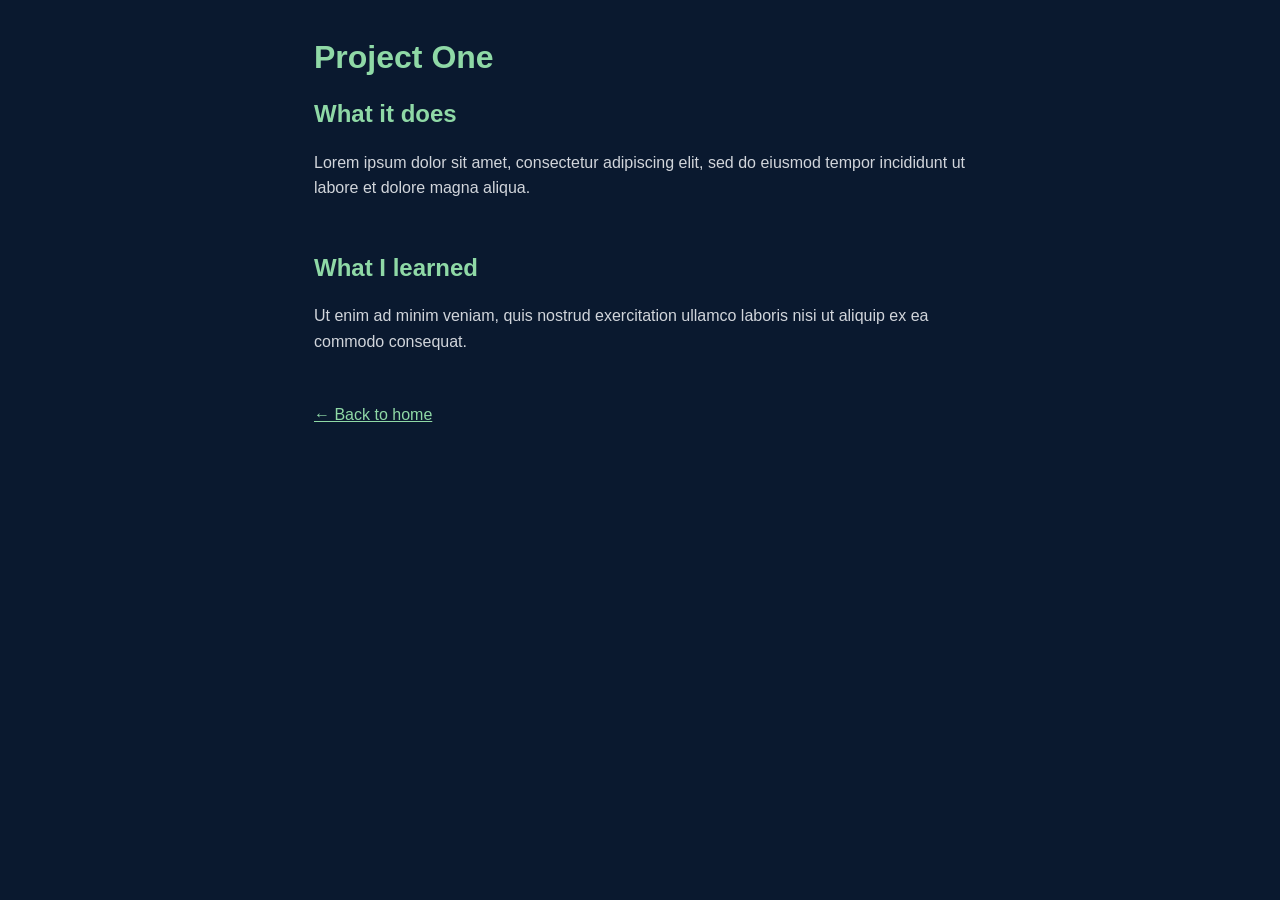
==== project-1.html @ 1bb7d856 "Initial portfolio site" ====
<!DOCTYPE html>
<html lang="vi">
<head>
  <meta charset="UTF-8">
  <meta name="viewport" content="width=device-width, initial-scale=1">
  <title>Project One — Phòng PA05 Portfolio</title>
  <link rel="stylesheet" href="styles.css">
</head>
<body>
  <h1>Project One</h1>

  <main>
    <section>
      <h2>What it does</h2>
      <p>Lorem ipsum dolor sit amet, consectetur adipiscing elit, sed do eiusmod tempor incididunt ut labore et dolore magna aliqua.</p>
    </section>

    <section>
      <h2>What I learned</h2>
      <p>Ut enim ad minim veniam, quis nostrud exercitation ullamco laboris nisi ut aliquip ex ea commodo consequat.</p>
    </section>
  </main>

  <p><a href="index.html"><span aria-hidden="true">&larr;</span> Back to home</a></p>
</body>
</html>
---- styles.css ----
html {
  box-sizing: border-box;
  scroll-behavior: smooth;
}

.skip-link {
  position: absolute;
  left: -9999px;
  top: 0;
  background-color: #112240;
  color: #8fd9a6;
  padding: 0.5rem 1rem;
  border-radius: 0 0 6px 0;
  z-index: 100;
}

.skip-link:focus {
  left: 0;
}

*,
*::before,
*::after {
  box-sizing: inherit;
}

body {
  background-color: #0a192f;
  color: #d1d5db;
  font-family: -apple-system, "Segoe UI", Roboto, Helvetica, Arial, sans-serif;
  line-height: 1.6;
  max-width: 700px;
  width: 100%;
  margin: 0 auto;
  padding: 2rem 1.5rem;
  overflow-wrap: break-word;
}

h1, h2, h3, p {
  margin: 0;
}

h1, h2 {
  color: #8fd9a6;
}

h2 {
  margin-bottom: 1rem;
}

a {
  color: #8fd9a6;
}

header,
section {
  margin-bottom: 3rem;
}

nav {
  display: flex;
  flex-wrap: wrap;
  gap: 1.5rem;
}

h1 {
  margin-bottom: 0.75rem;
}

header p {
  margin-bottom: 1.5rem;
}

.project-list {
  display: flex;
  flex-direction: column;
  gap: 1.25rem;
}

.project-card {
  background-color: #112240;
  border-radius: 6px;
  padding: 1.25rem 1.5rem;
  min-width: 0;
  transition: transform 0.2s ease, box-shadow 0.2s ease, background-color 0.2s ease;
}

.project-card-link:hover .project-card,
.project-card-link:focus .project-card {
  transform: translateY(-4px);
  box-shadow: 0 6px 16px rgba(0, 0, 0, 0.35);
  background-color: #16294d;
}

.project-card h3 {
  color: #8fd9a6;
  margin-bottom: 0.75rem;
}

.project-card-link {
  display: block;
  min-width: 0;
  color: inherit;
  text-decoration: none;
}

@media (min-width: 640px) {
  .project-list {
    flex-direction: row;
    flex-wrap: wrap;
  }

  .project-card-link {
    flex: 1 1 0;
  }
}
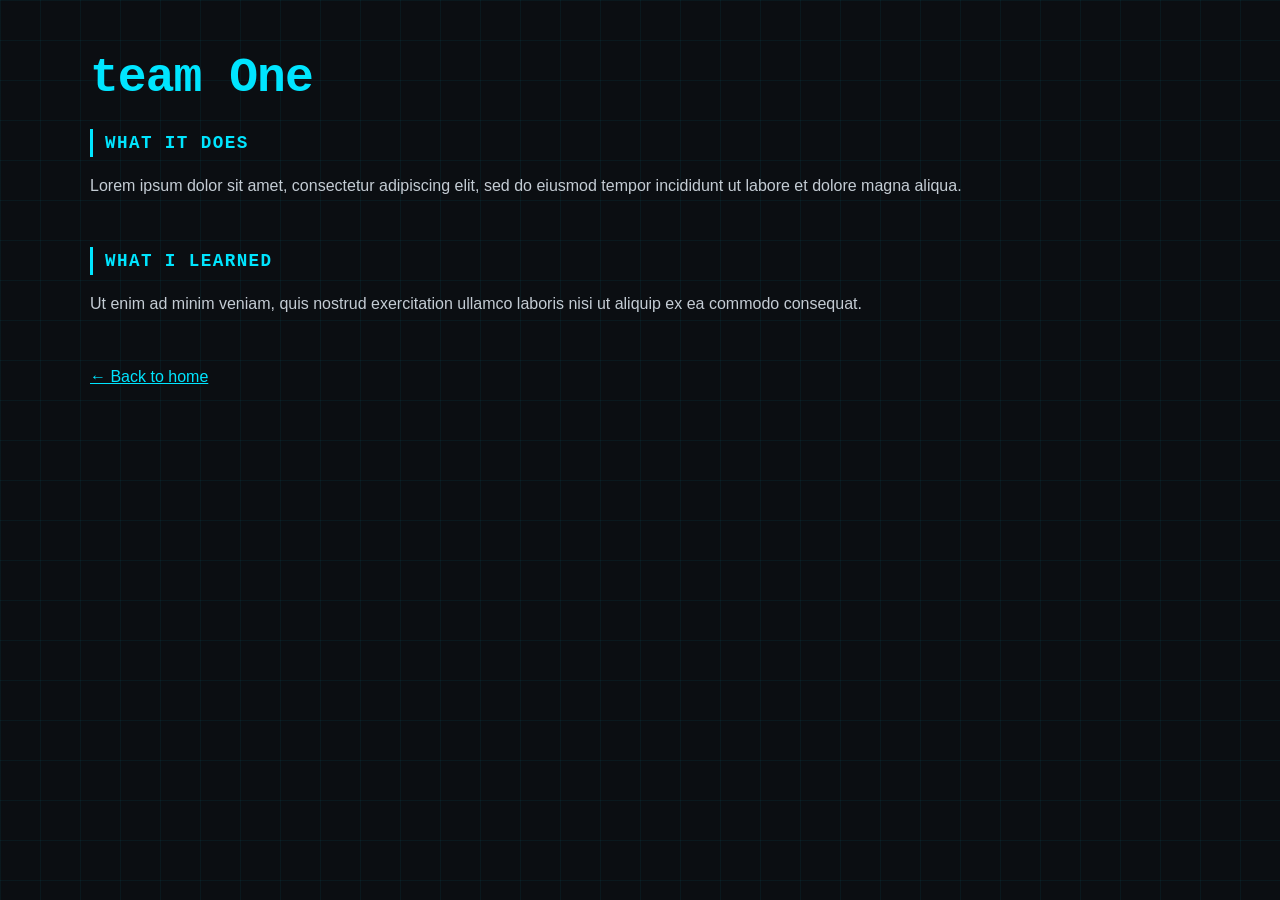
==== commit cac62cdf: "Change projects to teams" ====
--- a/project-1.html
+++ b/project-1.html
@@ -1,26 +1,36 @@
-<!DOCTYPE html>
+<!doctype html>
 <html lang="vi">
-<head>
-  <meta charset="UTF-8">
-  <meta name="viewport" content="width=device-width, initial-scale=1">
-  <title>Project One — Phòng PA05 Portfolio</title>
-  <link rel="stylesheet" href="styles.css">
-</head>
-<body>
-  <h1>Project One</h1>
+  <head>
+    <meta charset="UTF-8" />
+    <meta name="viewport" content="width=device-width, initial-scale=1" />
+    <title>team One — Phòng PA05 Portfolio</title>
+    <link rel="stylesheet" href="styles.css" />
+  </head>
+  <body>
+    <h1>team One</h1>
 
-  <main>
-    <section>
-      <h2>What it does</h2>
-      <p>Lorem ipsum dolor sit amet, consectetur adipiscing elit, sed do eiusmod tempor incididunt ut labore et dolore magna aliqua.</p>
-    </section>
+    <main>
+      <section>
+        <h2>What it does</h2>
+        <p>
+          Lorem ipsum dolor sit amet, consectetur adipiscing elit, sed do
+          eiusmod tempor incididunt ut labore et dolore magna aliqua.
+        </p>
+      </section>
 
-    <section>
-      <h2>What I learned</h2>
-      <p>Ut enim ad minim veniam, quis nostrud exercitation ullamco laboris nisi ut aliquip ex ea commodo consequat.</p>
-    </section>
-  </main>
+      <section>
+        <h2>What I learned</h2>
+        <p>
+          Ut enim ad minim veniam, quis nostrud exercitation ullamco laboris
+          nisi ut aliquip ex ea commodo consequat.
+        </p>
+      </section>
+    </main>
 
-  <p><a href="index.html"><span aria-hidden="true">&larr;</span> Back to home</a></p>
-</body>
+    <p>
+      <a href="index.html"
+        ><span aria-hidden="true">&larr;</span> Back to home</a
+      >
+    </p>
+  </body>
 </html>
--- a/styles.css
+++ b/styles.css
@@ -1,14 +1,48 @@
+:root {
+  --bg: #0b0e12;
+  --bg-elevated: #12171c;
+  --bg-hover: #17222b;
+  --text: #c4ccd4;
+  --text-muted: #8a94a3;
+  --accent: #00e5ff;
+  --accent-rgb: 0, 229, 255;
+  --font-mono:
+    ui-monospace, "SFMono-Regular", Consolas, "Liberation Mono", Menlo,
+    monospace;
+  --font-sans: -apple-system, "Segoe UI", Roboto, Helvetica, Arial, sans-serif;
+}
+
 html {
   box-sizing: border-box;
   scroll-behavior: smooth;
+}
+
+*,
+*::before,
+*::after {
+  box-sizing: inherit;
+}
+
+@media (prefers-reduced-motion: reduce) {
+  html {
+    scroll-behavior: auto;
+  }
+
+  *,
+  *::before,
+  *::after {
+    transition: none !important;
+    animation: none !important;
+  }
 }
 
 .skip-link {
   position: absolute;
   left: -9999px;
   top: 0;
-  background-color: #112240;
-  color: #8fd9a6;
+  background-color: var(--bg-elevated);
+  color: var(--accent);
+  font-family: var(--font-mono);
   padding: 0.5rem 1rem;
   border-radius: 0 0 6px 0;
   z-index: 100;
@@ -18,43 +52,75 @@
   left: 0;
 }
 
-*,
-*::before,
-*::after {
-  box-sizing: inherit;
-}
-
 body {
-  background-color: #0a192f;
-  color: #d1d5db;
-  font-family: -apple-system, "Segoe UI", Roboto, Helvetica, Arial, sans-serif;
+  background-color: var(--bg);
+  background-image:
+    linear-gradient(rgba(var(--accent-rgb), 0.05) 1px, transparent 1px),
+    linear-gradient(90deg, rgba(var(--accent-rgb), 0.05) 1px, transparent 1px);
+  background-size: 40px 40px;
+  color: var(--text);
+  font-family: var(--font-sans);
   line-height: 1.6;
-  max-width: 700px;
-  width: 100%;
-  margin: 0 auto;
   padding: 2rem 1.5rem;
   overflow-wrap: break-word;
 }
 
-h1, h2, h3, p {
+header,
+main,
+body > h1,
+body > p {
+  max-width: 1100px;
+  width: 100%;
+  margin-left: auto;
+  margin-right: auto;
+}
+
+h1,
+h2,
+h3,
+p {
   margin: 0;
 }
 
-h1, h2 {
-  color: #8fd9a6;
-}
-
+h1,
+h2,
+h3 {
+  font-family: var(--font-mono);
+}
+
+h1,
 h2 {
+  color: var(--accent);
+}
+
+h1 {
+  font-size: clamp(2rem, 6vw, 3rem);
+  letter-spacing: -0.02em;
+  margin-bottom: 0.75rem;
+}
+
+h2 {
+  text-transform: uppercase;
+  letter-spacing: 0.08em;
+  font-size: 1.1rem;
+  border-left: 3px solid var(--accent);
+  padding-left: 0.75rem;
   margin-bottom: 1rem;
 }
 
 a {
-  color: #8fd9a6;
+  color: var(--accent);
 }
 
 header,
 section {
   margin-bottom: 3rem;
+}
+
+header p {
+  margin-bottom: 1.5rem;
+  color: var(--text-muted);
+  max-width: 40em;
 }
 
 nav {
@@ -63,54 +129,173 @@
   gap: 1.5rem;
 }
 
-h1 {
-  margin-bottom: 0.75rem;
-}
-
-header p {
-  margin-bottom: 1.5rem;
-}
-
-.project-list {
+nav a {
+  font-family: var(--font-mono);
+  text-transform: uppercase;
+  font-size: 0.85rem;
+  letter-spacing: 0.05em;
+  text-decoration: none;
+}
+
+nav a:hover,
+nav a:focus {
+  text-decoration: underline;
+}
+
+.hero {
+  display: grid;
+  grid-template-columns: 1fr;
+  gap: 2rem;
+  align-items: center;
+  margin-top: 2rem;
+}
+
+@media (min-width: 768px) {
+  .hero {
+    grid-template-columns: 1.4fr 1fr;
+  }
+}
+
+.stats {
+  display: flex;
+  flex-wrap: wrap;
+  gap: 2rem;
+}
+
+.stat {
   display: flex;
   flex-direction: column;
+  gap: 0.25rem;
+}
+
+.stat-number {
+  font-family: var(--font-mono);
+  font-size: 2rem;
+  font-weight: 700;
+  color: var(--accent);
+  line-height: 1;
+}
+
+.stat-label {
+  font-family: var(--font-mono);
+  font-size: 0.7rem;
+  text-transform: uppercase;
+  letter-spacing: 0.08em;
+  color: var(--text-muted);
+}
+
+.about-grid {
+  display: grid;
+  grid-template-columns: 1fr;
+  gap: 2rem;
+  align-items: center;
+}
+
+@media (min-width: 768px) {
+  .about-grid {
+    grid-template-columns: 1.4fr 1fr;
+  }
+}
+
+.about-grid p {
+  max-width: 60ch;
+}
+
+.about-visual {
+  display: flex;
+  align-items: center;
+  justify-content: center;
+  min-height: 220px;
+  border: 1px solid rgba(var(--accent-rgb), 0.15);
+  border-radius: 8px;
+  background-color: var(--bg-elevated);
+}
+
+.radar {
+  position: relative;
+  width: 65%;
+  aspect-ratio: 1;
+  border-radius: 50%;
+  overflow: hidden;
+  border: 1px solid rgba(var(--accent-rgb), 0.3);
+  background: radial-gradient(
+    circle,
+    transparent 0 29%,
+    rgba(var(--accent-rgb), 0.15) 30% 31%,
+    transparent 32% 59%,
+    rgba(var(--accent-rgb), 0.15) 60% 61%,
+    transparent 62% 100%
+  );
+}
+
+.radar::after {
+  content: "";
+  position: absolute;
+  inset: 0;
+  background: conic-gradient(rgba(var(--accent-rgb), 0.4), transparent 25%);
+  animation: radar-spin 4s linear infinite;
+}
+
+@keyframes radar-spin {
+  to {
+    transform: rotate(360deg);
+  }
+}
+
+.team-list {
+  display: grid;
+  grid-template-columns: 1fr;
   gap: 1.25rem;
 }
 
-.project-card {
-  background-color: #112240;
+@media (min-width: 640px) {
+  .team-list {
+    grid-template-columns: repeat(auto-fit, minmax(240px, 1fr));
+  }
+}
+
+.team-card {
+  background-color: var(--bg-elevated);
+  border: 1px solid rgba(var(--accent-rgb), 0.2);
   border-radius: 6px;
   padding: 1.25rem 1.5rem;
   min-width: 0;
-  transition: transform 0.2s ease, box-shadow 0.2s ease, background-color 0.2s ease;
-}
-
-.project-card-link:hover .project-card,
-.project-card-link:focus .project-card {
+  transition:
+    transform 0.2s ease,
+    box-shadow 0.2s ease,
+    background-color 0.2s ease,
+    border-color 0.2s ease;
+}
+
+.card-number {
+  display: block;
+  font-family: var(--font-mono);
+  font-size: 1.75rem;
+  font-weight: 700;
+  color: var(--accent);
+  opacity: 0.5;
+  line-height: 1;
+  margin-bottom: 0.5rem;
+}
+
+.team-card h3 {
+  color: var(--accent);
+  margin-bottom: 0.75rem;
+}
+
+.team-card-link:hover .team-card,
+.team-card-link:focus .team-card {
   transform: translateY(-4px);
-  box-shadow: 0 6px 16px rgba(0, 0, 0, 0.35);
-  background-color: #16294d;
-}
-
-.project-card h3 {
-  color: #8fd9a6;
-  margin-bottom: 0.75rem;
-}
-
-.project-card-link {
+  box-shadow:
+    0 0 24px rgba(var(--accent-rgb), 0.25),
+    0 6px 16px rgba(0, 0, 0, 0.5);
+  background-color: var(--bg-hover);
+  border-color: rgba(var(--accent-rgb), 0.5);
+}
+
+.team-card-link {
   display: block;
   min-width: 0;
   color: inherit;
   text-decoration: none;
 }
-
-@media (min-width: 640px) {
-  .project-list {
-    flex-direction: row;
-    flex-wrap: wrap;
-  }
-
-  .project-card-link {
-    flex: 1 1 0;
-  }
-}
